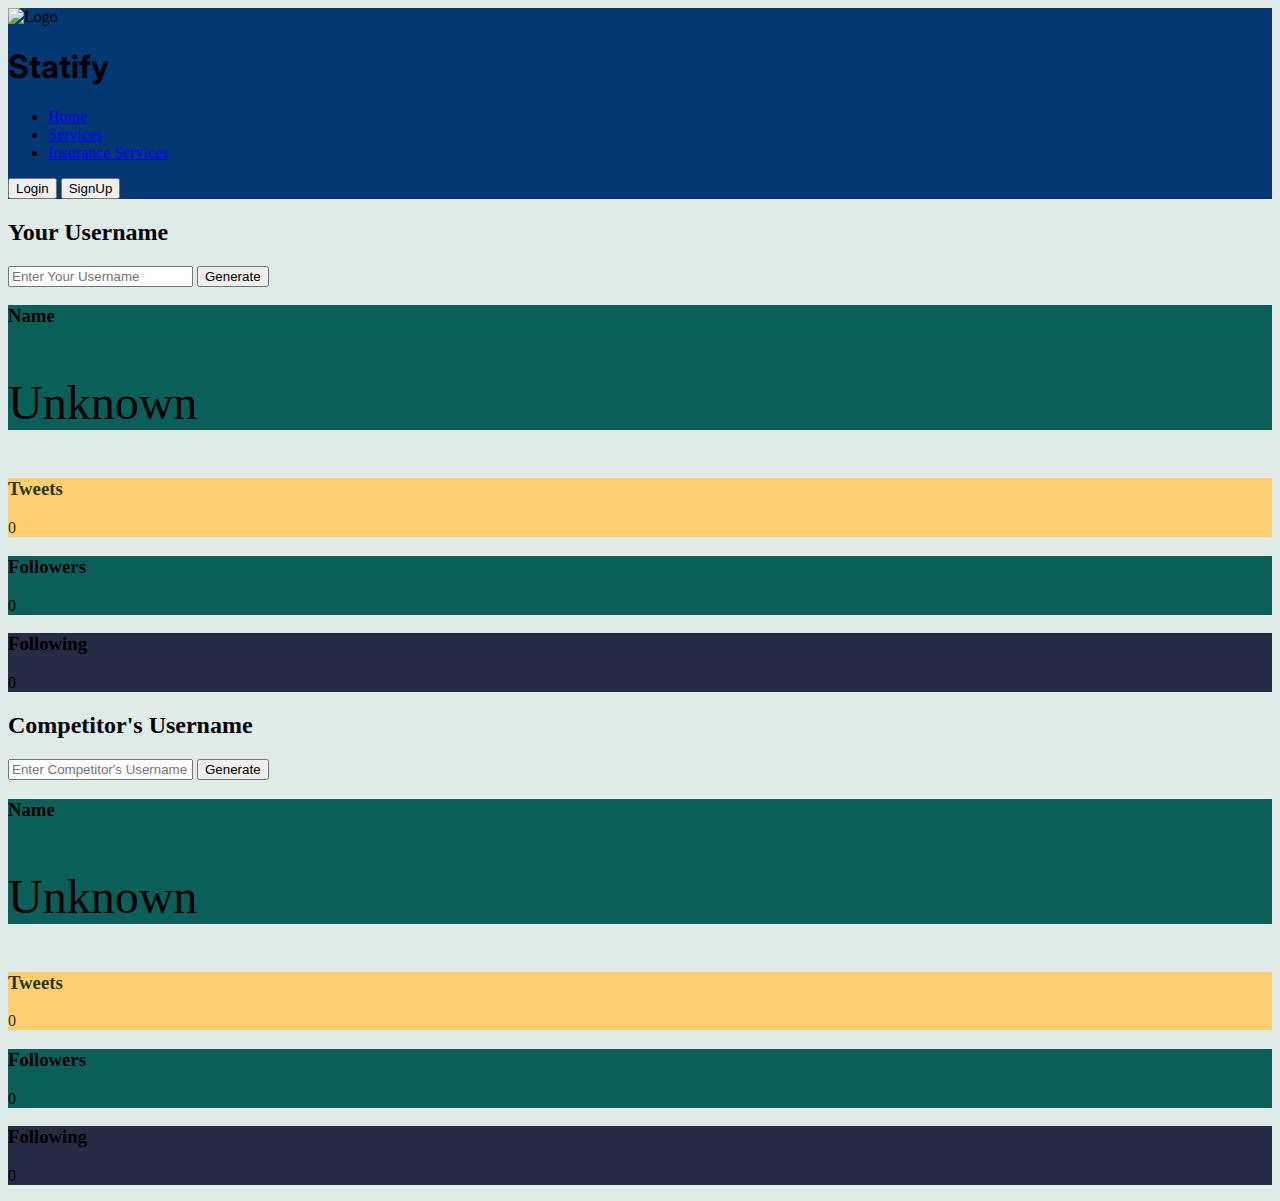
==== index.html @ 2859c247 "get user details from twitter api functionality added" ====
<!DOCTYPE html>
<html lang="en">
<head>
    <meta charset="UTF-8">
    <meta http-equiv="X-UA-Compatible" content="IE=edge">
    <meta name="viewport" content="width=device-width, initial-scale=1.0">
    <link rel="stylesheet" href="./style.css">
    <link rel="preconnect" href="https://fonts.googleapis.com">
    <link rel="preconnect" href="https://fonts.gstatic.com" crossorigin>
    <link href="https://fonts.googleapis.com/css2?family=Inter:wght@700&family=Nunito&display=swap" rel="stylesheet">
    <title>Statify</title>
</head>
<body style="background-color: #DFEBE9;">
    <header style="background-color: #043873;">
        <nav>
            <section class="logo">
                <img src="./icons/icon.png" alt="Logo">
                <h1 style="font-family: 'Inter', sans-serif;">Statify</h1>
            </section>
            <section class="links">
                <ul>
                    <li><a href="#">Home</a></li>
                    <li><a href="#">Services</a></li>
                    <li><a href="#">Insurance Services</a></li>
                </ul>
                <section class="nav-buttons">
                    <button>Login</button>
                    <button>SignUp</button>
                </section>
            </section>
        </nav>
    </header>
    <main>
        <!--Generate Your Stats Section-->
        <section class="stats">
            <section class="input user"><!--Your Stats Section-->
                <h2>Your Username</h2>
                <form id="userform" name="userform" class="input-field" value="">
                    <input type="text" name="username" placeholder = 'Enter Your Username' onfocus="this.placeholder = ''"onblur="this.placeholder = 'Enter Your Username'">
                    <button type="submit">Generate</button>
                </form>
            </section>
            <section class="cards">
                <section class="card" style="background-color: #0A5F59"><h3>Name</h3><p id="user-username" style="font-size: 3rem;">Unknown</p></section>
                <section class="card" style="background-color: #FDCF6F; color: #283618;"><h3>Tweets</h3><p id="user-tweets">0</p></section>
                <section class="card" style="background-color: #0A5F59"><h3>Followers</h3><p id="user-followers">0</p></section>
                <section class="card" style="background-color: #252B42"><h3>Following</h3><p id="user-following">0</p></section>
            </section>
            <section class="input competitor"><!--Competitor's Stats Section-->
                <h2>Competitor's Username</h2>
                <form id="competitorForm" name="competitorForm" class="input-field" value="">
                    <input type="text" name="username" placeholder = "Enter Competitor's Username" onfocus="this.placeholder = ''"onblur="this.placeholder = 'Enter Competitors Username'">
                    <button type="submit">Generate</button>
                </form>
            </section>
            <section class="cards">
                <section class="card" style="background-color: #0A5F59"><h3>Name</h3><p id="competitor-username" style="font-size: 3rem;">Unknown</p></section>
                <section class="card" style="background-color: #FDCF6F; color: #283618;"><h3>Tweets</h3><p id="competitor-tweets">0</p></section>
                <section class="card" style="background-color: #0A5F59"><h3>Followers</h3><p id="competitor-followers">0</p></section>
                <section class="card" style="background-color: #252B42"><h3>Following</h3><p id="competitor-following">0</p></section>
            </section>
        </section>
    </main>
    <script type="text/javascript" src="./script.js" defer></script>
</body>
</html>
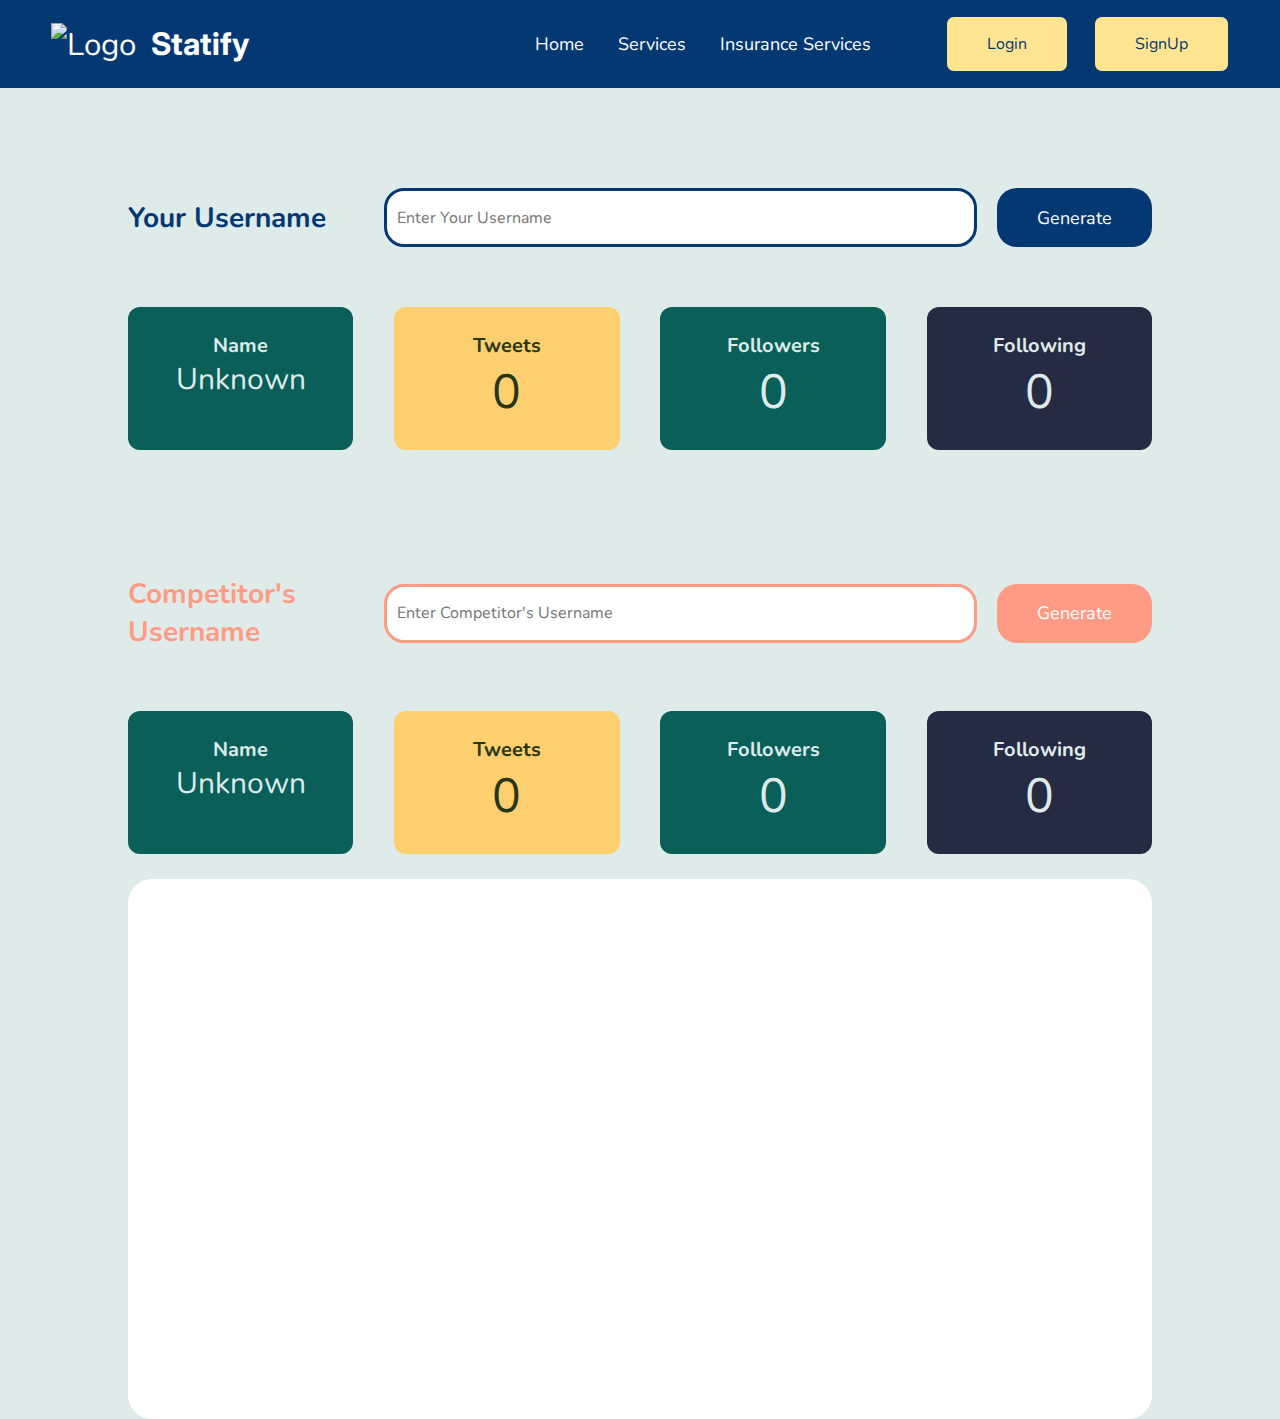
==== commit ea9237cd: "Chart added" ====
--- a/index.html
+++ b/index.html
@@ -8,6 +8,7 @@
     <link rel="preconnect" href="https://fonts.googleapis.com">
     <link rel="preconnect" href="https://fonts.gstatic.com" crossorigin>
     <link href="https://fonts.googleapis.com/css2?family=Inter:wght@700&family=Nunito&display=swap" rel="stylesheet">
+    <script src="https://cdn.jsdelivr.net/npm/chart.js@4.2.0/dist/chart.umd.min.js"></script>
     <title>Statify</title>
 </head>
 <body style="background-color: #DFEBE9;">
@@ -60,6 +61,10 @@
                 <section class="card" style="background-color: #252B42"><h3>Following</h3><p id="competitor-following">0</p></section>
             </section>
         </section>
+        <!--Chart Section-->
+        <section class="chart">
+            <canvas id="bar-chart" role="img"></canvas>
+        </section>
     </main>
     <script type="text/javascript" src="./script.js" defer></script>
 </body>
--- a/style.css
+++ b/style.css
@@ -0,0 +1,168 @@
+/*--------- Utilities ----------*/
+* {
+    margin: 0;
+    padding: 0;
+    box-sizing: border-box;
+    font-size: 62.5%;
+    font-family: 'Nunito', 'Helvetica Neue';
+}
+
+li {
+    list-style-type: none;
+}
+
+a {
+    text-decoration: none;
+}
+
+button {
+    padding: 1.6rem 4rem;
+}
+
+/*--------- Navbar ------------*/
+nav {
+    padding: 1.6rem 4vw;
+    display: flex;
+    justify-content: space-between;
+    align-items: center;
+}
+
+.logo {
+    display: flex;
+    align-items: center;
+    font-size: 5rem;
+    column-gap: 1.5rem;
+    color: #FFFFFF
+}
+
+.links {
+    display: flex;
+    align-items: center;
+}
+
+.links ul {
+    margin-right: calc(7.5rem - 2.4rem);
+}
+.links ul li {
+    display: inline-block;
+    margin-left: 3.2rem;
+}
+
+.links ul li a{
+    font-size: 1.8rem;
+    color: #FFFFFF;
+}
+
+.nav-buttons button{
+    padding: 1.6rem 4rem;
+    background-color: #FFE492;
+    font-size: 1.6rem;
+    color: #043873;
+    border: 1px solid #043873;
+    border-radius: 8px;
+    margin-left: 2.4rem;
+}
+
+/*----------------stats section ----------------*/
+/*----------------stats section > input section----------------*/
+.input {
+    padding: 10rem 10vw 6rem 10vw;
+    display: flex;  
+    font-size: 2.8rem;
+    justify-content: space-between;
+    align-items: center;
+}
+
+.user {
+    color: #043873;
+}
+
+.competitor{
+    color: #FF9B85;
+}
+
+.input h2 {
+    flex-basis: 30%;
+    font-size: 2.8rem;
+}
+
+.input-field {
+    display: flex;
+    flex-basis: 90%;
+    gap: 2rem;
+}
+.input-field input {
+    flex-basis: 90%;
+    height: 5.9rem;
+    border-radius: 20px;
+    font-size: 1.6rem;
+    padding-left: 10px;
+}
+
+.user input{
+    border: 3px solid #043873;
+}
+
+.competitor input {
+    border: 3px solid #FF9B85;
+}
+
+.input-field button {
+    border: none;
+    color:#FFFFFF;
+    border-radius: 20px;
+    font-size: 1.8rem;
+}
+
+.user button{
+    background-color: #043873;
+}
+
+.competitor button{
+    background-color: #FF9B85;
+}
+/*----------------stats section > card section----------------*/
+.cards {
+    color: #DFEBE9;
+    text-align: center;
+    display: flex;
+    padding: 0 10vw 2.5rem 10vw;
+    justify-content: space-between;
+    gap: 2rem;
+}
+
+.card {
+    padding: 2.5rem 0;
+    flex-basis: 22%;
+    display: flex;
+    flex-direction: column;
+    border: none;
+    border-radius: 12px;
+}
+
+.card:hover{
+    box-shadow: 4px 4px 10px #1E617A;
+}
+
+.card h3 {
+    font-size: 2rem;
+}
+
+.card p {
+    font-size: 4.8rem;
+}
+
+/*----------- Graph Section------------*/
+.chart {
+    margin: auto;
+    width: 80%;
+    background-color: #FFFFFF;
+    border: none;
+    border-radius: 24px;
+}
+
+.chart canvas {
+    margin: auto;
+    width: 100%;
+    padding: 2vw;
+}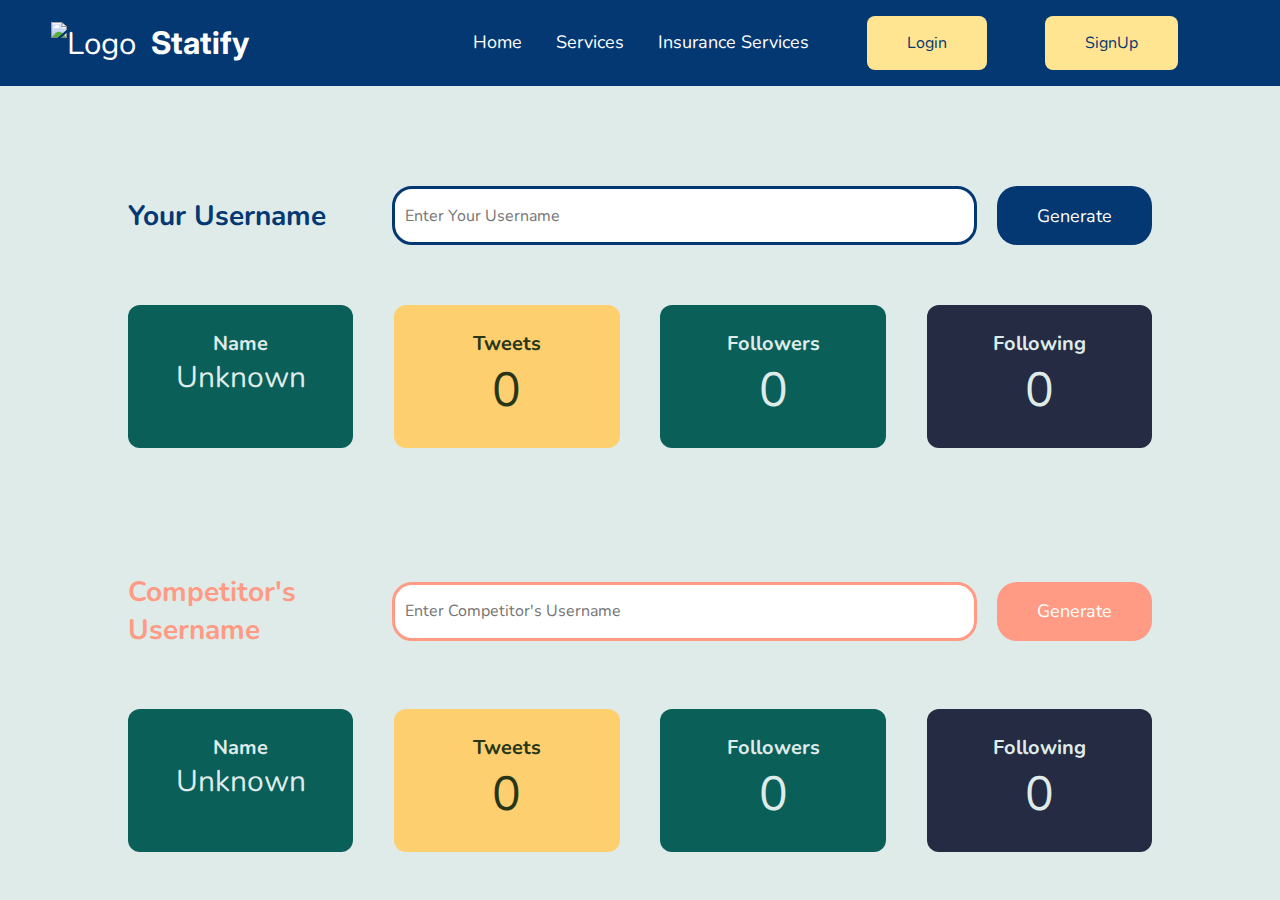
==== commit 78cdf3c4: "responsiveness fixed" ====
--- a/index.html
+++ b/index.html
@@ -5,30 +5,27 @@
     <meta http-equiv="X-UA-Compatible" content="IE=edge">
     <meta name="viewport" content="width=device-width, initial-scale=1.0">
     <link rel="stylesheet" href="./style.css">
+    <link rel="stylesheet" href="./media-query.css" media="(max-width: 1000px)">
     <link rel="preconnect" href="https://fonts.googleapis.com">
     <link rel="preconnect" href="https://fonts.gstatic.com" crossorigin>
     <link href="https://fonts.googleapis.com/css2?family=Inter:wght@700&family=Nunito&display=swap" rel="stylesheet">
-    <script src="https://cdn.jsdelivr.net/npm/chart.js@4.2.0/dist/chart.umd.min.js"></script>
     <title>Statify</title>
 </head>
 <body style="background-color: #DFEBE9;">
     <header style="background-color: #043873;">
         <nav>
-            <section class="logo">
+            <div class="logo">
                 <img src="./icons/icon.png" alt="Logo">
                 <h1 style="font-family: 'Inter', sans-serif;">Statify</h1>
-            </section>
-            <section class="links">
-                <ul>
+            </div>
+            <ul>
                     <li><a href="#">Home</a></li>
                     <li><a href="#">Services</a></li>
                     <li><a href="#">Insurance Services</a></li>
-                </ul>
-                <section class="nav-buttons">
-                    <button>Login</button>
-                    <button>SignUp</button>
-                </section>
-            </section>
+                    <li><button>Login</button></li>
+                    <li><button>SignUp</button></li>
+            </ul>
+            <box-icon name='menu' color="whitesmoke" size="lg" id="menu"></box-icon>
         </nav>
     </header>
     <main>
@@ -62,10 +59,16 @@
             </section>
         </section>
         <!--Chart Section-->
-        <section class="chart">
-            <canvas id="bar-chart" role="img"></canvas>
+        <section class="chart-card">
+            <div class="chart" id="chart">
+                <h4>Comparison</h4>
+                <canvas id="bar-chart" role="img" ></canvas>
+            </div>
         </section>
+        
     </main>
+    <script src="https://unpkg.com/boxicons@2.1.4/dist/boxicons.js" defer></script>
+    <script src="https://cdn.jsdelivr.net/npm/chart.js@4.2.0/dist/chart.umd.min.js" defer></script>
     <script type="text/javascript" src="./script.js" defer></script>
 </body>
 </html>--- a/style.css
+++ b/style.css
@@ -17,6 +17,15 @@
 
 button {
     padding: 1.6rem 4rem;
+    cursor: pointer;
+}
+
+button:hover {
+    box-shadow: 0 4px 8px 0 rgba(0, 0, 0, 0.2), 0 6px 20px 0 rgba(0, 0, 0, 0.19);
+}
+
+nav box-icon {
+    display: none;
 }
 
 /*--------- Navbar ------------*/
@@ -35,30 +44,26 @@
     color: #FFFFFF
 }
 
-.links {
-    display: flex;
-    align-items: center;
-}
 
-.links ul {
+ul {
     margin-right: calc(7.5rem - 2.4rem);
 }
-.links ul li {
+nav ul li {
     display: inline-block;
     margin-left: 3.2rem;
 }
 
-.links ul li a{
+nav ul li a{
     font-size: 1.8rem;
     color: #FFFFFF;
 }
 
-.nav-buttons button{
+nav ul button{
     padding: 1.6rem 4rem;
     background-color: #FFE492;
     font-size: 1.6rem;
     color: #043873;
-    border: 1px solid #043873;
+    border: none;
     border-radius: 8px;
     margin-left: 2.4rem;
 }
@@ -68,6 +73,7 @@
 .input {
     padding: 10rem 10vw 6rem 10vw;
     display: flex;  
+    gap: 1rem;
     font-size: 2.8rem;
     justify-content: space-between;
     align-items: center;
@@ -153,16 +159,32 @@
 }
 
 /*----------- Graph Section------------*/
+
+.chart-card {
+    display: none;
+}
+
+
 .chart {
     margin: auto;
-    width: 80%;
+    position: relative;
+    width: 80vw;
+    height: 35vw;
+    display: flex;
+    flex-direction: column;
+    align-items: center;
     background-color: #FFFFFF;
-    border: none;
+    border: solid 3px rgba(54, 162, 235, 1);
     border-radius: 24px;
+    /* visibility: hidden; */
+}
+
+.chart h4 {
+    font-family: 'Nunito';
+    font-size: 2rem;
 }
 
 .chart canvas {
-    margin: auto;
-    width: 100%;
-    padding: 2vw;
+    padding: 2rem;
+    width: 80%;
 }--- a/media-query.css
+++ b/media-query.css
@@ -0,0 +1,71 @@
+/* || Utilities */
+@media (max-width: 768px) {
+    html {
+      font-size: 50%;
+    }
+}
+
+/*---------- Navbar ------------*/
+@media only screen and (max-width: 1000px) {
+    nav {
+        flex-direction: column;
+        align-items: flex-start;
+        position: relative;
+    }
+
+    nav box-icon {
+        display: block;
+        position: absolute;
+        right: 10%;
+    }
+
+    nav ul{
+        margin-top: 1.5rem;
+        display: none;
+        align-self: flex-start;
+        background: #FFFFFF;
+        border-radius: 10px;
+        width: 100%;
+    }
+
+    .showmenu{
+        display: block;
+    }
+
+    nav ul li{
+        display: block;
+        padding: 2% 0;
+    }
+
+    nav ul li a{
+        color: #2B2B31;
+    }
+}
+
+/*---------- Input Section ------------*/
+@media only screen and (max-width: 500px) {
+    .input {
+       flex-direction: column;
+       padding-top: 5rem;
+    }
+
+    .input-field {
+        flex-basis: auto;
+        flex-wrap: wrap;
+        justify-content: center;
+    }
+}
+
+/*---------- Card Section ------------*/
+@media only screen and (max-width: 768px){
+    .cards {
+        flex-direction: column;
+    }
+}
+
+/*---------- Chart :( ------------*/
+@media only screen and (max-width: 768px){
+    .chart {
+        height: 35vh;
+    }
+}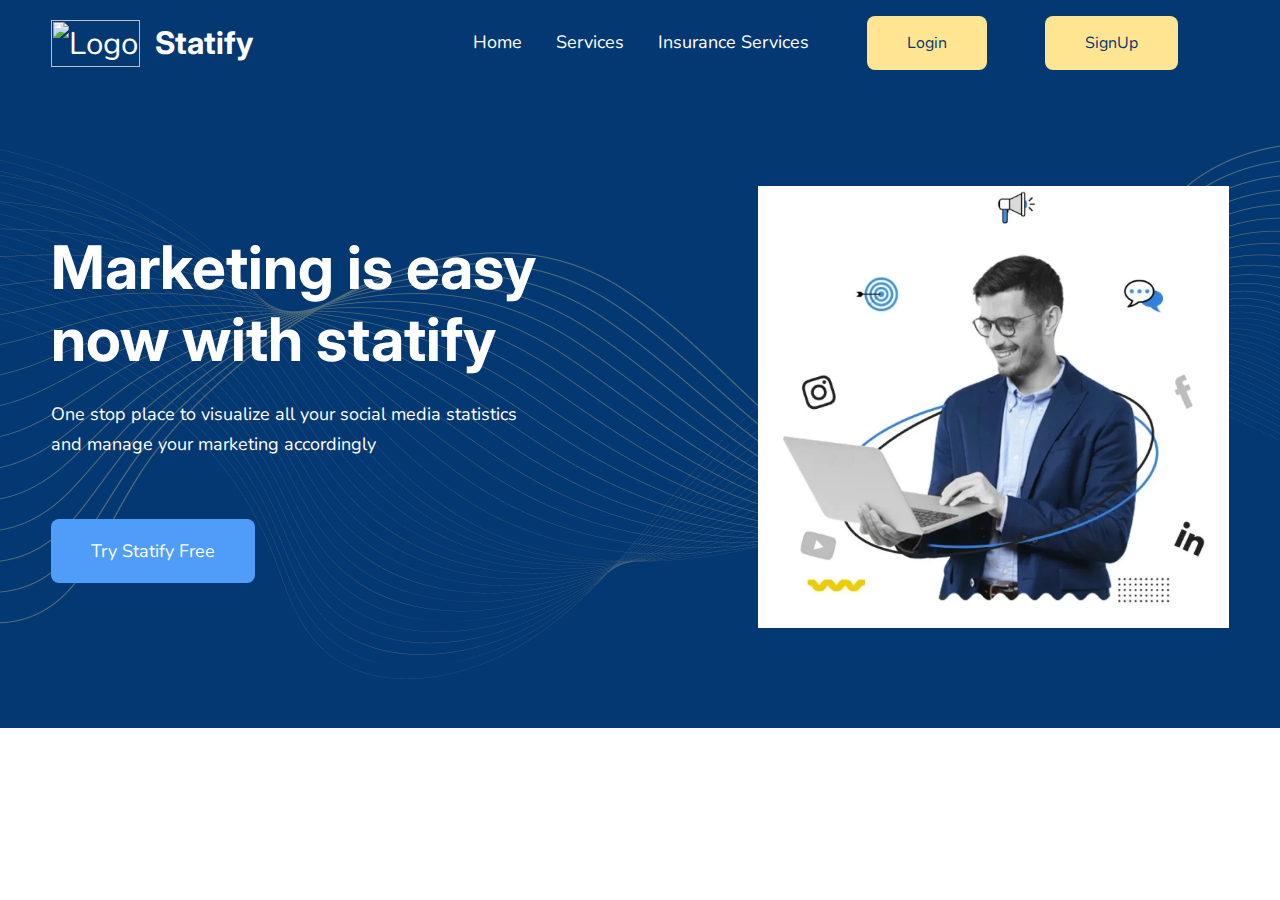
==== commit 25eda211: "hero section responsiveness fixed" ====
--- a/index.html
+++ b/index.html
@@ -1,4 +1,3 @@
-<!DOCTYPE html>
 <html lang="en">
 <head>
     <meta charset="UTF-8">
@@ -11,7 +10,7 @@
     <link href="https://fonts.googleapis.com/css2?family=Inter:wght@700&family=Nunito&display=swap" rel="stylesheet">
     <title>Statify</title>
 </head>
-<body style="background-color: #DFEBE9;">
+<body>
     <header style="background-color: #043873;">
         <nav>
             <div class="logo">
@@ -27,48 +26,18 @@
             </ul>
             <box-icon name='menu' color="whitesmoke" size="lg" id="menu"></box-icon>
         </nav>
-    </header>
-    <main>
-        <!--Generate Your Stats Section-->
-        <section class="stats">
-            <section class="input user"><!--Your Stats Section-->
-                <h2>Your Username</h2>
-                <form id="userform" name="userform" class="input-field" value="">
-                    <input type="text" name="username" placeholder = 'Enter Your Username' onfocus="this.placeholder = ''"onblur="this.placeholder = 'Enter Your Username'">
-                    <button type="submit">Generate</button>
-                </form>
+        <section class="hero">
+            <section class="hero-text">
+                <h1>Marketing is easy now with statify</h1>
+                <p>One stop place to visualize all your social media statistics and manage your marketing accordingly</p>
+                <button onclick="loadToolPage()">Try Statify Free</button>
             </section>
-            <section class="cards">
-                <section class="card" style="background-color: #0A5F59"><h3>Name</h3><p id="user-username" style="font-size: 3rem;">Unknown</p></section>
-                <section class="card" style="background-color: #FDCF6F; color: #283618;"><h3>Tweets</h3><p id="user-tweets">0</p></section>
-                <section class="card" style="background-color: #0A5F59"><h3>Followers</h3><p id="user-followers">0</p></section>
-                <section class="card" style="background-color: #252B42"><h3>Following</h3><p id="user-following">0</p></section>
-            </section>
-            <section class="input competitor"><!--Competitor's Stats Section-->
-                <h2>Competitor's Username</h2>
-                <form id="competitorForm" name="competitorForm" class="input-field" value="">
-                    <input type="text" name="username" placeholder = "Enter Competitor's Username" onfocus="this.placeholder = ''"onblur="this.placeholder = 'Enter Competitors Username'">
-                    <button type="submit">Generate</button>
-                </form>
-            </section>
-            <section class="cards">
-                <section class="card" style="background-color: #0A5F59"><h3>Name</h3><p id="competitor-username" style="font-size: 3rem;">Unknown</p></section>
-                <section class="card" style="background-color: #FDCF6F; color: #283618;"><h3>Tweets</h3><p id="competitor-tweets">0</p></section>
-                <section class="card" style="background-color: #0A5F59"><h3>Followers</h3><p id="competitor-followers">0</p></section>
-                <section class="card" style="background-color: #252B42"><h3>Following</h3><p id="competitor-following">0</p></section>
+            <section class="hero-img">
+                <img src="./images/hero-image.png" alt="">
             </section>
         </section>
-        <!--Chart Section-->
-        <section class="chart-card">
-            <div class="chart" id="chart">
-                <h4>Comparison</h4>
-                <canvas id="bar-chart" role="img" ></canvas>
-            </div>
-        </section>
-        
-    </main>
+    </header>
     <script src="https://unpkg.com/boxicons@2.1.4/dist/boxicons.js" defer></script>
-    <script src="https://cdn.jsdelivr.net/npm/chart.js@4.2.0/dist/chart.umd.min.js" defer></script>
     <script type="text/javascript" src="./script.js" defer></script>
 </body>
 </html>--- a/style.css
+++ b/style.css
@@ -16,8 +16,11 @@
 }
 
 button {
+    border: none;
+    border-radius: 8px;
     padding: 1.6rem 4rem;
     cursor: pointer;
+    background-color: #4F9CF9;
 }
 
 button:hover {
@@ -26,6 +29,11 @@
 
 nav box-icon {
     display: none;
+}
+
+img {
+    width: 100%;
+    height: 100%;
 }
 
 /*--------- Navbar ------------*/
@@ -59,132 +67,50 @@
 }
 
 nav ul button{
-    padding: 1.6rem 4rem;
     background-color: #FFE492;
     font-size: 1.6rem;
     color: #043873;
-    border: none;
-    border-radius: 8px;
     margin-left: 2.4rem;
 }
 
-/*----------------stats section ----------------*/
-/*----------------stats section > input section----------------*/
-.input {
-    padding: 10rem 10vw 6rem 10vw;
-    display: flex;  
-    gap: 1rem;
-    font-size: 2.8rem;
+/*--------- Hero Section ------------*/
+.hero{
+    padding: 10rem 4vw;
+    display: flex;
     justify-content: space-between;
-    align-items: center;
+    background-image: url('./images/Element.png');
+    background-repeat: no-repeat;
+    background-position: center;
 }
 
-.user {
-    color: #043873;
+.hero-text {
+    flex-basis: 50%;
+    align-self: center;
+    color: #FFFFFF;
+    display: flex;
+    flex-direction: column;
+    gap: 2.4rem;
 }
 
-.competitor{
-    color: #FF9B85;
+.hero-text h1 {
+    font-size: 6rem;
+    font-family: 'Inter';
 }
 
-.input h2 {
-    flex-basis: 30%;
-    font-size: 2.8rem;
+.hero-text p {
+    font-size: 1.8rem;
+    line-height: 3rem;
+    width: 80%;
+    padding-bottom: calc(6rem - 2.4rem);
 }
 
-.input-field {
-    display: flex;
-    flex-basis: 90%;
-    gap: 2rem;
-}
-.input-field input {
-    flex-basis: 90%;
-    height: 5.9rem;
-    border-radius: 20px;
-    font-size: 1.6rem;
-    padding-left: 10px;
+.hero-text button {
+    padding: 2rem 4rem;
+    font-size: 1.8rem;
+    color: #FFFFFF;
+    align-self: flex-start;
 }
 
-.user input{
-    border: 3px solid #043873;
-}
-
-.competitor input {
-    border: 3px solid #FF9B85;
-}
-
-.input-field button {
-    border: none;
-    color:#FFFFFF;
-    border-radius: 20px;
-    font-size: 1.8rem;
-}
-
-.user button{
-    background-color: #043873;
-}
-
-.competitor button{
-    background-color: #FF9B85;
-}
-/*----------------stats section > card section----------------*/
-.cards {
-    color: #DFEBE9;
-    text-align: center;
-    display: flex;
-    padding: 0 10vw 2.5rem 10vw;
-    justify-content: space-between;
-    gap: 2rem;
-}
-
-.card {
-    padding: 2.5rem 0;
-    flex-basis: 22%;
-    display: flex;
-    flex-direction: column;
-    border: none;
-    border-radius: 12px;
-}
-
-.card:hover{
-    box-shadow: 4px 4px 10px #1E617A;
-}
-
-.card h3 {
-    font-size: 2rem;
-}
-
-.card p {
-    font-size: 4.8rem;
-}
-
-/*----------- Graph Section------------*/
-
-.chart-card {
-    display: none;
-}
-
-
-.chart {
-    margin: auto;
-    position: relative;
-    width: 80vw;
-    height: 35vw;
-    display: flex;
-    flex-direction: column;
-    align-items: center;
-    background-color: #FFFFFF;
-    border: solid 3px rgba(54, 162, 235, 1);
-    border-radius: 24px;
-    /* visibility: hidden; */
-}
-
-.chart h4 {
-    font-family: 'Nunito';
-    font-size: 2rem;
-}
-
-.chart canvas {
-    padding: 2rem;
-    width: 80%;
+.hero-img {
+    flex-basis: 40%;
 }--- a/media-query.css
+++ b/media-query.css
@@ -42,30 +42,20 @@
     }
 }
 
-/*---------- Input Section ------------*/
-@media only screen and (max-width: 500px) {
-    .input {
-       flex-direction: column;
-       padding-top: 5rem;
+/*---------- hero Section ------------*/
+
+@media only screen and (max-width: 580px) {
+    .hero{
+        flex-direction: column;
+        justify-content: center;
+        padding: 6rem 4vw;
     }
 
-    .input-field {
-        flex-basis: auto;
-        flex-wrap: wrap;
-        justify-content: center;
+    .hero-text p {
+        padding: 0;
     }
-}
 
-/*---------- Card Section ------------*/
-@media only screen and (max-width: 768px){
-    .cards {
-        flex-direction: column;
-    }
-}
-
-/*---------- Chart :( ------------*/
-@media only screen and (max-width: 768px){
-    .chart {
-        height: 35vh;
+    .hero-img{
+        padding-top: 2rem;
     }
 }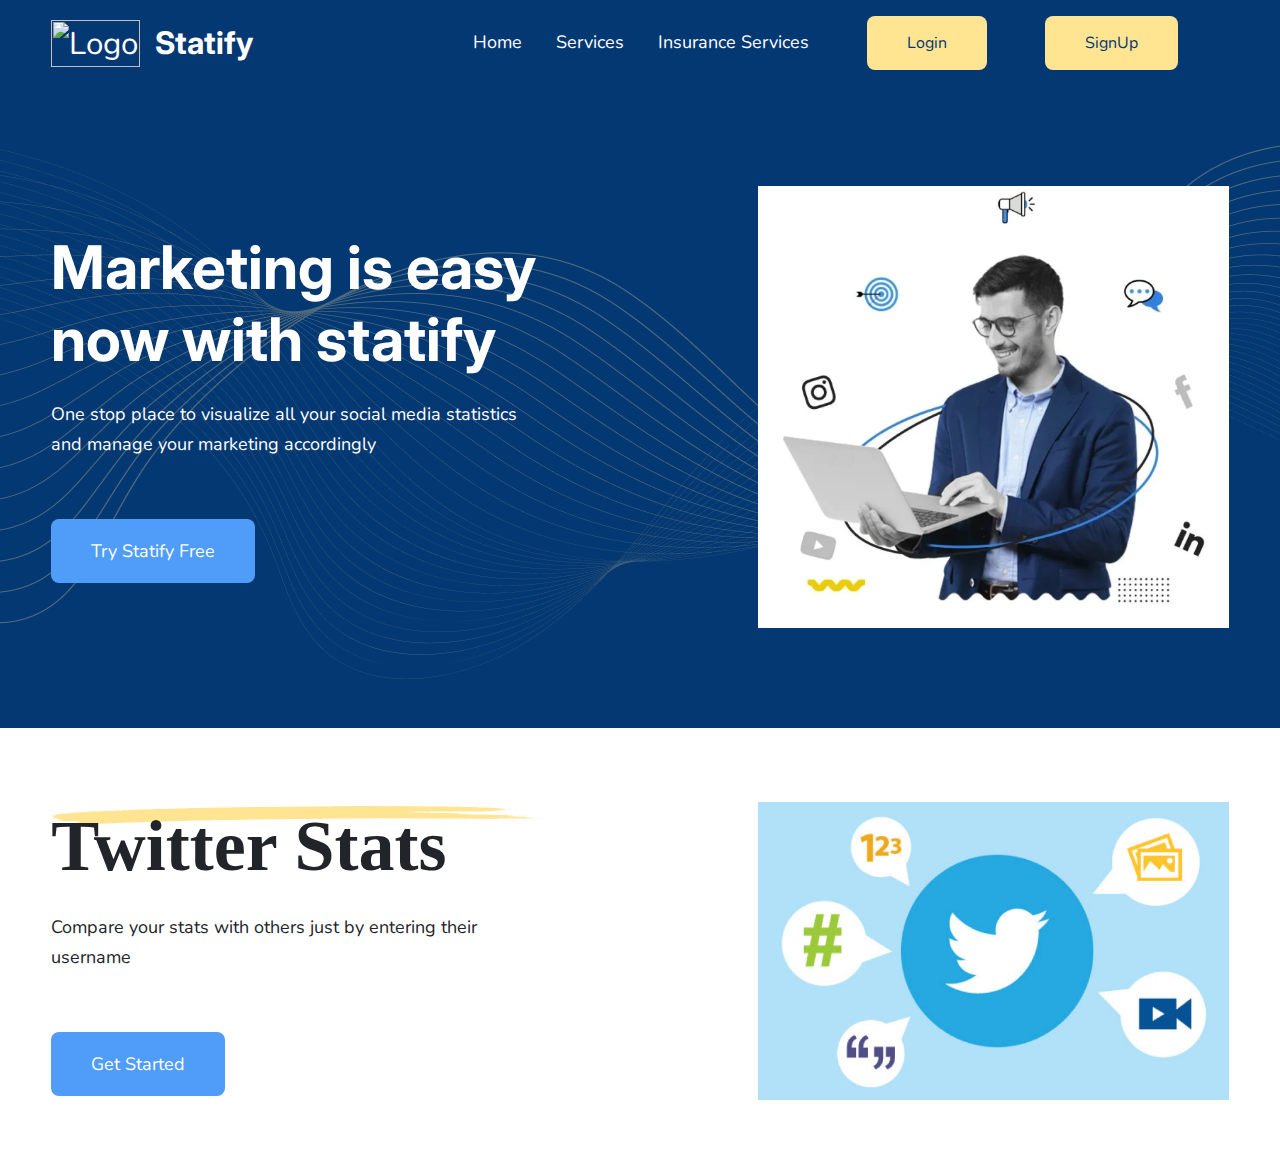
==== commit 3eecf502: "twitter stat section completed and responsiveness fixed" ====
--- a/index.html
+++ b/index.html
@@ -26,17 +26,29 @@
             </ul>
             <box-icon name='menu' color="whitesmoke" size="lg" id="menu"></box-icon>
         </nav>
-        <section class="hero">
-            <section class="hero-text">
+        <section class="hero two-cols">
+            <section class="hero-text two-cols-text">
                 <h1>Marketing is easy now with statify</h1>
                 <p>One stop place to visualize all your social media statistics and manage your marketing accordingly</p>
                 <button onclick="loadToolPage()">Try Statify Free</button>
             </section>
-            <section class="hero-img">
+            <section class="hero-img two-cols-img">
                 <img src="./images/hero-image.png" alt="">
             </section>
         </section>
     </header>
+    <main>
+        <section class="twitter two-cols">
+            <section class="twitter-text two-cols-text">
+                <h1>Twitter Stats</h1>
+                <p>Compare your stats with others just by entering their username</p>
+                <button onclick="loadToolPage()">Get Started</button>
+            </section>
+            <section class="twitter-img two-cols-img">
+                <img src="./images/twitter.png" alt="">
+            </section>
+        </section>
+    </main>
     <script src="https://unpkg.com/boxicons@2.1.4/dist/boxicons.js" defer></script>
     <script type="text/javascript" src="./script.js" defer></script>
 </body>
--- a/style.css
+++ b/style.css
@@ -74,22 +74,27 @@
 }
 
 /*--------- Hero Section ------------*/
-.hero{
-    padding: 10rem 4vw;
+.two-cols{
     display: flex;
     justify-content: space-between;
+    padding: 10rem 4vw;
+}
+.hero{
     background-image: url('./images/Element.png');
     background-repeat: no-repeat;
     background-position: center;
 }
 
-.hero-text {
+.two-cols-text{
     flex-basis: 50%;
     align-self: center;
-    color: #FFFFFF;
     display: flex;
     flex-direction: column;
     gap: 2.4rem;
+}
+
+.hero-text {
+    color: #FFFFFF;
 }
 
 .hero-text h1 {
@@ -97,20 +102,34 @@
     font-family: 'Inter';
 }
 
-.hero-text p {
+.two-cols p {
     font-size: 1.8rem;
     line-height: 3rem;
     width: 80%;
     padding-bottom: calc(6rem - 2.4rem);
 }
 
-.hero-text button {
+.two-cols-text button {
     padding: 2rem 4rem;
     font-size: 1.8rem;
     color: #FFFFFF;
     align-self: flex-start;
 }
 
-.hero-img {
+.two-cols-img {
     flex-basis: 40%;
-}+}
+
+/*------- twitter section ------------*/
+.twitter {
+    padding: 7.4rem 4vw;
+}
+.twitter-text {
+    background-image: url('./images/twitter-section-vector.png');
+    background-repeat: no-repeat;
+    color:#212529;
+}
+.twitter-text h1{
+    font-size: 7.2rem;
+    font-family: 'Nuinto';
+}
--- a/media-query.css
+++ b/media-query.css
@@ -45,17 +45,17 @@
 /*---------- hero Section ------------*/
 
 @media only screen and (max-width: 580px) {
-    .hero{
+    .two-cols{
         flex-direction: column;
         justify-content: center;
         padding: 6rem 4vw;
     }
 
-    .hero-text p {
+    .two-cols-text p {
         padding: 0;
     }
 
-    .hero-img{
+    .two-cols-img{
         padding-top: 2rem;
     }
 }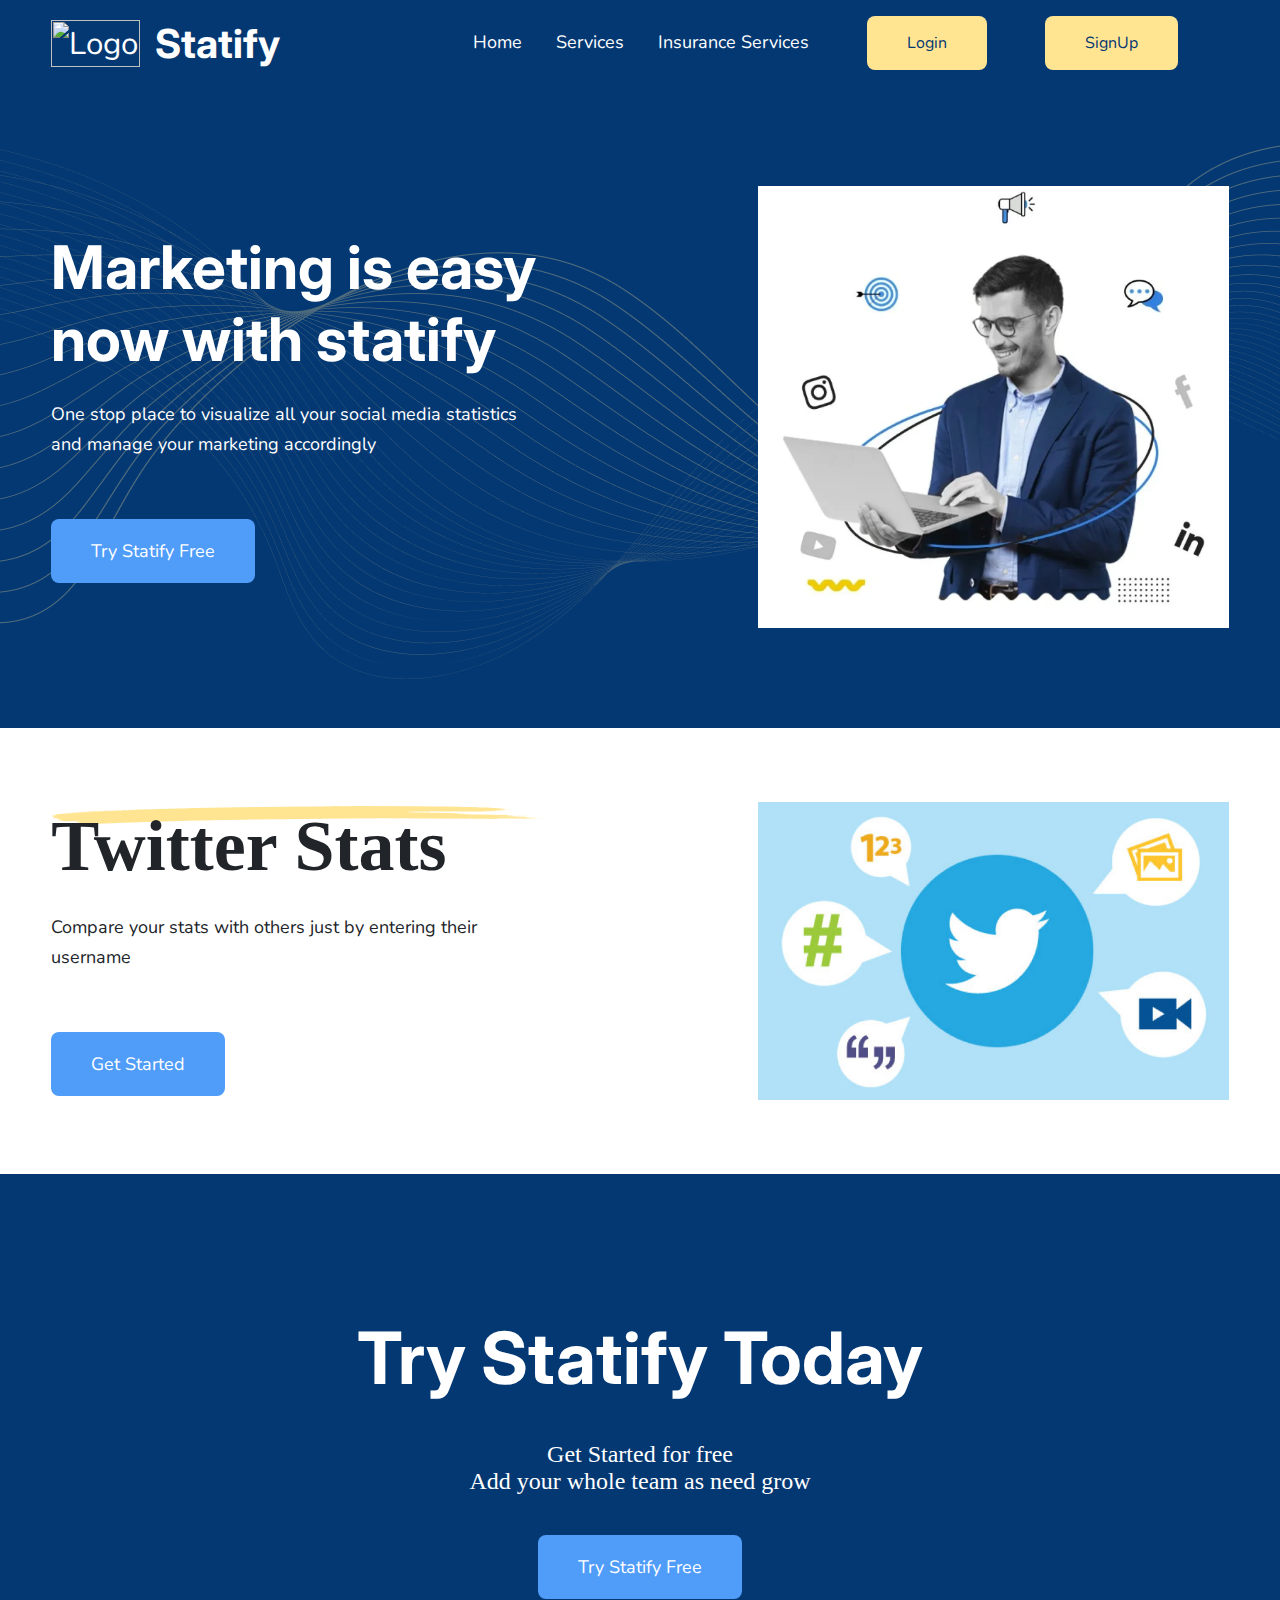
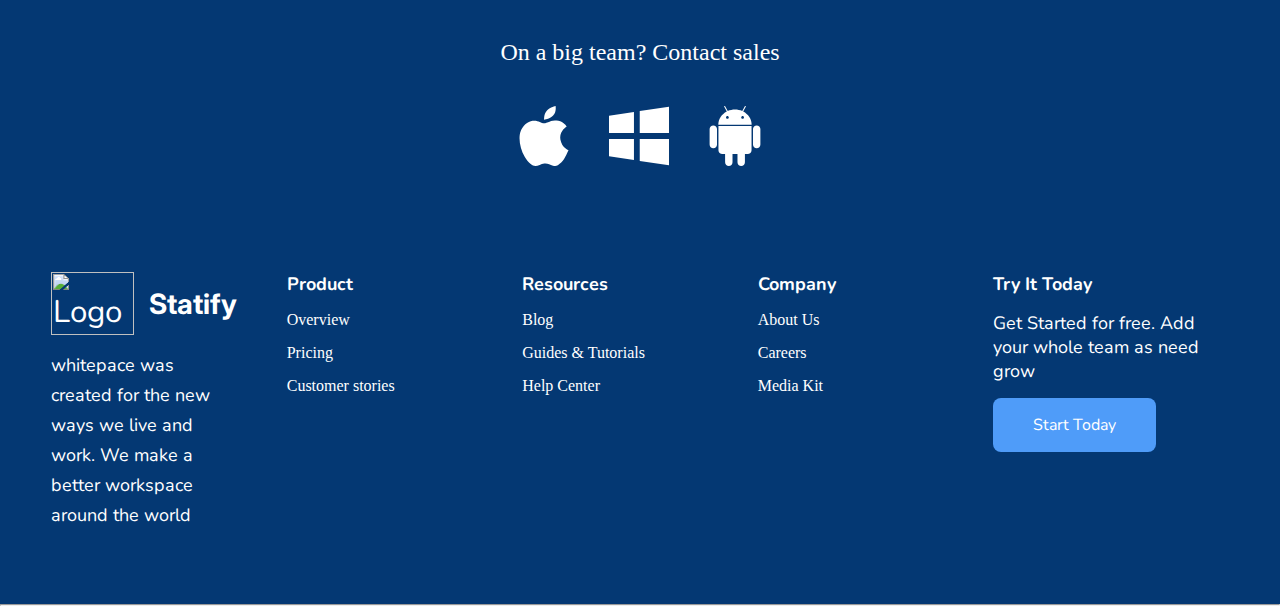
==== commit 92d160a4: "footer added and made responsive" ====
--- a/index.html
+++ b/index.html
@@ -15,7 +15,7 @@
         <nav>
             <div class="logo">
                 <img src="./icons/icon.png" alt="Logo">
-                <h1 style="font-family: 'Inter', sans-serif;">Statify</h1>
+                <h1 style="font-family: 'Inter', sans-serif; font-size: 4rem;">Statify</h1>
             </div>
             <ul>
                     <li><a href="#">Home</a></li>
@@ -48,7 +48,62 @@
                 <img src="./images/twitter.png" alt="">
             </section>
         </section>
+        <section class="information" style="background-color: #043873; color: #FFFFFF;">
+            <h2>Try Statify Today</h2>
+            <section class="infromation-text" style="text-align: center;">
+                <p>Get Started for free</p>
+                <p>Add your whole team as need grow</p>
+            </section>
+            <button onclick="loadToolPage()">Try Statify Free</button>
+            <p>On a big team? Contact sales</p>
+            <section class="information-icon">
+                <img src="./icons/apple-icon.svg" alt="">
+                <img src="./icons/windows-icon.svg" alt="">
+                <img src="./icons/android-icon.svg" alt="">
+            </section>
+        </section>
     </main>
+    <footer style="background-color: #043873;">
+        <section class="footer-text">
+            <section class="description">
+                <div class="logo">
+                    <img src="./icons/icon.png" alt="Logo">
+                    <h4 style="font-family: 'Inter', sans-serif; font-size: 2.8rem;">Statify</h4>
+                </div>
+                <p style="font-size: 1.8rem; line-height: 3rem;">whitepace was created for the new ways we live and work. We make a better workspace around the world</p>
+            </section>
+            <section class="links production">
+                <h4>Product</h4>
+                <ul>
+                    <li><a href="#">Overview</a></li>
+                    <li><a href="#">Pricing</a></li>
+                    <li><a href="#">Customer stories</a></li>
+                </ul>
+            </section>
+            <section class="links resources">
+                <h4>Resources</h4>
+                <ul>
+                    <li><a href="#">Blog</a></li>
+                    <li><a href="#">Guides & Tutorials</a></li>
+                    <li><a href="#">Help Center</a></li>
+                </ul>
+            </section>
+            <section class="links company">
+                <h4>Company</h4>
+                <ul>
+                    <li><a href="#">About Us</a></li>
+                    <li><a href="#">Careers</a></li>
+                    <li><a href="#">Media Kit</a></li>
+                </ul>
+            </section>
+            <section class="links company">
+                <h4>Try It Today</h4>
+                <p style="font-size: 1.8rem;">Get Started for free. Add your whole team as need grow</p>
+                <button onclick="loadToolPage()">Start Today</button>
+            </section>
+        </section>
+        <hr>
+    </footer>
     <script src="https://unpkg.com/boxicons@2.1.4/dist/boxicons.js" defer></script>
     <script type="text/javascript" src="./script.js" defer></script>
 </body>
--- a/style.css
+++ b/style.css
@@ -36,6 +36,11 @@
     height: 100%;
 }
 
+h1, h2 {
+    font-family: 'Inter';
+    font-size: 7.2rem;
+}
+
 /*--------- Navbar ------------*/
 nav {
     padding: 1.6rem 4vw;
@@ -133,3 +138,81 @@
     font-size: 7.2rem;
     font-family: 'Nuinto';
 }
+
+
+/*------- information section ------------*/
+.information {
+    display: flex;
+    flex-direction: column;
+    align-items: center;
+    gap: 4rem;
+}
+
+.information h2 {
+    padding-top: 14rem;
+}
+
+.information p {
+    font-family: 'Nuinto';
+    font-size: 2.4rem;
+}
+
+.information button {
+    padding: 2rem 4rem;
+    font-size: 1.8rem;
+    color: #FFFFFF;
+}
+
+.information-icon {
+    display: flex;
+    gap: 4rem;
+    padding-bottom: 3.2rem;
+}
+
+/*--------------- footer --------------------*/
+.footer-text {
+    padding: 7.4rem 4vw;
+    display:flex;
+    justify-content: space-between;
+    /* gap: 10rem; */
+    color: #FFFFFF
+}
+
+.footer-text > section {
+    flex-basis: 20%;
+}
+
+.description {
+    display: flex;
+    flex-direction: column;
+    gap: 1.5rem;
+    align-items: flex-start;
+    padding-right: 5rem;
+}
+
+
+.links {
+    display: flex;
+    flex-direction: column;
+    gap: 1.5rem;
+}
+
+.links h4 {
+    font-size: 1.8rem;
+}
+
+.links ul li{
+    padding-bottom: 1.5rem;
+}
+
+.links ul li a {
+    color: #FFFFFF;
+    font-family: 'Nuinto';
+    font-size: 1.6rem;
+}
+
+.links button {
+    align-self: flex-start;
+    font-size: 1.6rem;
+    color: #FFFFFF;
+}--- a/media-query.css
+++ b/media-query.css
@@ -58,4 +58,34 @@
     .two-cols-img{
         padding-top: 2rem;
     }
-}+}
+
+/*---------- information Section ---------------*/
+@media only screen and (max-width: 480px){
+    .information h2 {
+        padding-top: 10rem;
+        font-size: 5rem;
+    }
+}
+
+/*--------- footer section ----------------*/
+@media only screen and (max-width: 700px) {
+    .footer-text {
+        flex-direction: column;
+        justify-content: center;
+        gap: 5rem;
+    }
+
+    .links {
+        align-items: center;
+    }
+
+    .links ul{
+        margin: auto;
+        text-align: center;
+    }
+
+    .links button {
+        align-self: center;
+    }
+}
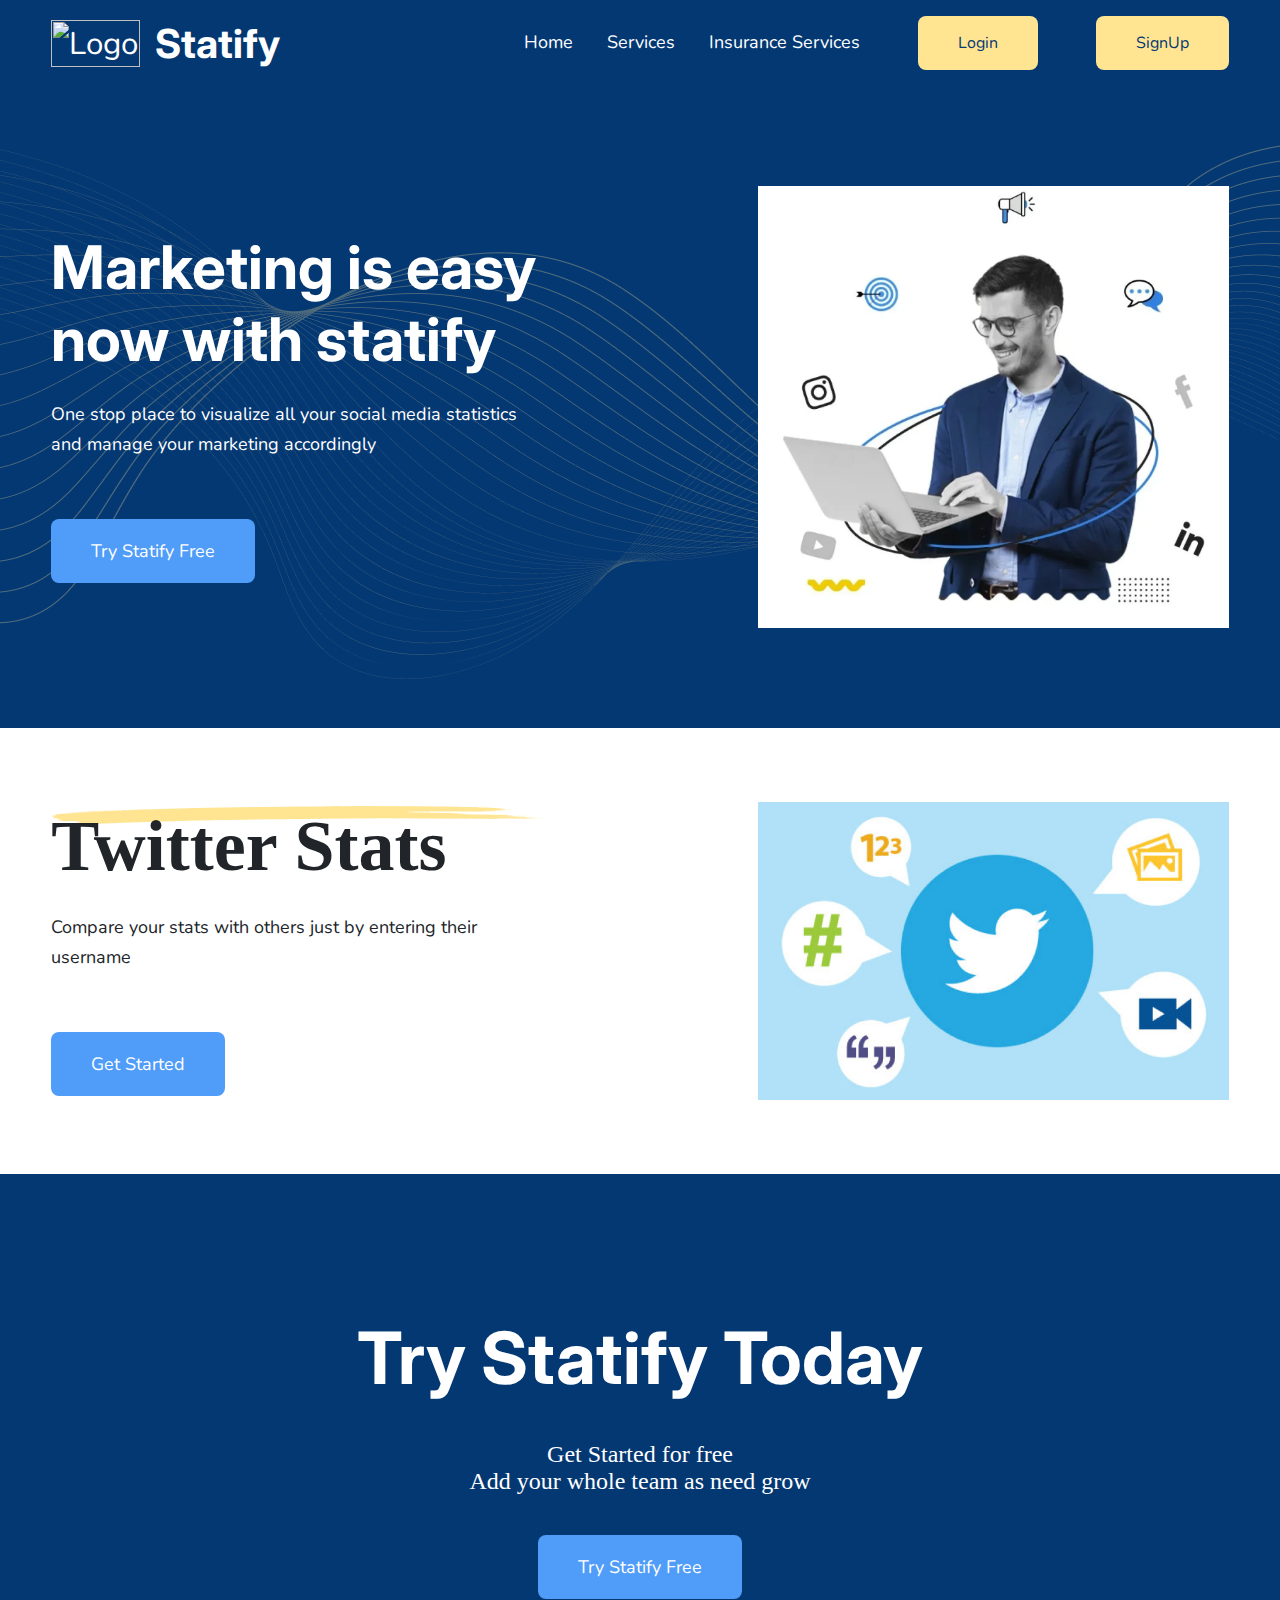
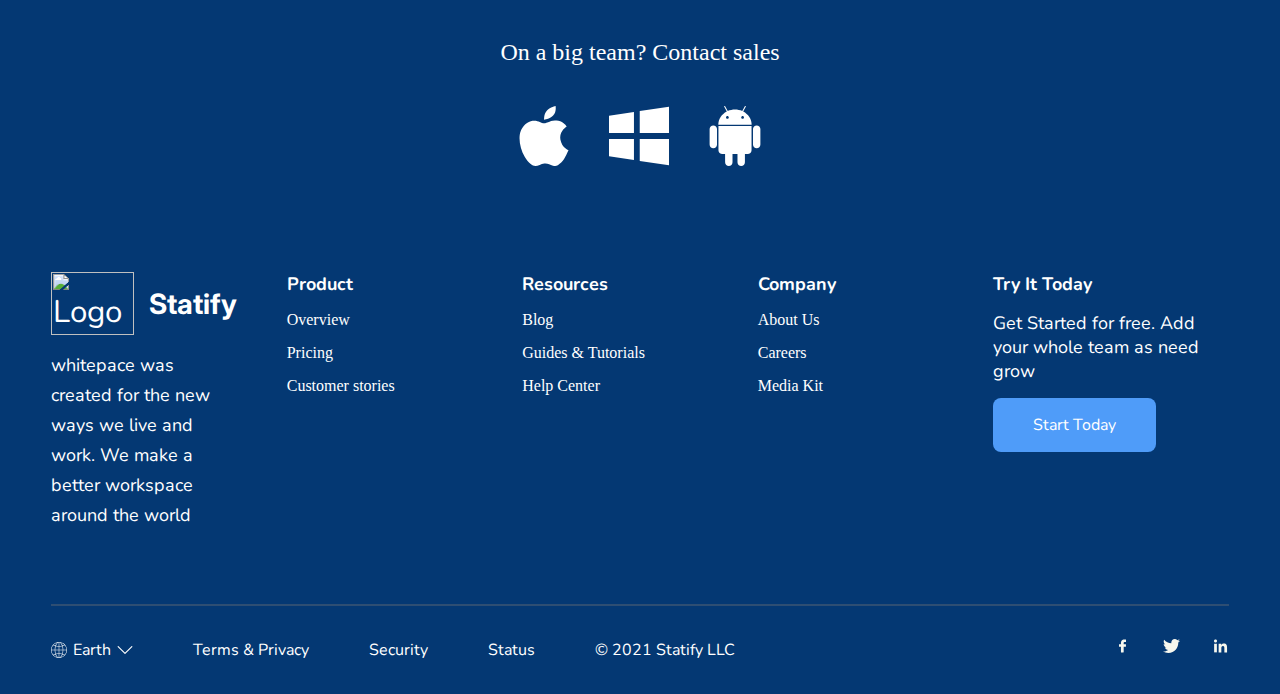
==== commit d5470366: "footer links added and responsiveness fixed" ====
--- a/index.html
+++ b/index.html
@@ -102,7 +102,27 @@
                 <button onclick="loadToolPage()">Start Today</button>
             </section>
         </section>
-        <hr>
+        <hr style="border: 1px solid #2E4E73; width: 92%; margin: auto;">
+        <section class="footer-links">
+            <section class="language">
+                <ul>
+                    <li>
+                        <img src="./icons/earth.svg" alt="" class="language-icon">
+                        <a>Earth</a>
+                        <img src="./icons/down-arrow.svg" alt="" class="language-icon">
+                    </li>
+                    <li><a href="#">Terms & Privacy</a></li>
+                    <li><a href="#">Security</a></li>
+                    <li><a href="#">Status</a></li>
+                    <li><a href="#">&copy; 2021 Statify LLC</a></li>
+                </ul>
+            </section>
+            <section class="social-links">
+                <img src="./icons/facebook.svg" alt="">
+                <img src="./icons/Twitter.svg" alt="">
+                <img src="./icons/Linkedin.svg" alt="">
+            </section>
+        </section>
     </footer>
     <script src="https://unpkg.com/boxicons@2.1.4/dist/boxicons.js" defer></script>
     <script type="text/javascript" src="./script.js" defer></script>
--- a/style.css
+++ b/style.css
@@ -57,10 +57,6 @@
     color: #FFFFFF
 }
 
-
-ul {
-    margin-right: calc(7.5rem - 2.4rem);
-}
 nav ul li {
     display: inline-block;
     margin-left: 3.2rem;
@@ -215,4 +211,48 @@
     align-self: flex-start;
     font-size: 1.6rem;
     color: #FFFFFF;
+}
+
+/*--------------- footer links--------------------*/
+.footer-links {
+    display: flex;
+    flex-wrap: wrap;
+    gap: 3rem;
+    justify-content: space-between;
+    padding: 3.3rem 4vw;
+}
+
+.language-icon {
+    width: 1.6rem;
+}
+
+.language ul{
+    display: flex;
+}
+
+.language ul li {
+    display: inline-block;
+    padding: 0 3rem;
+}
+
+.language ul li:first-child {
+    padding-left: 0;
+    display: flex;
+    gap: 0.6rem;
+    align-items: center;
+}
+
+.language ul li a{
+    color: #FFFFFF;
+    font-size: 1.6rem;
+}
+
+.social-links {
+    display: flex;
+    gap: 3.2rem;
+}
+
+.social-links img {
+    width: 1.7rem;
+    height: 1.4rem;
 }--- a/media-query.css
+++ b/media-query.css
@@ -89,3 +89,15 @@
         align-self: center;
     }
 }
+
+/*--------------- footer links--------------------*/
+
+@media only screen and (max-width: 610px){
+    .language ul{
+        flex-direction: column;
+    }
+
+    .language ul li {
+        padding-left: 0;
+    }
+}